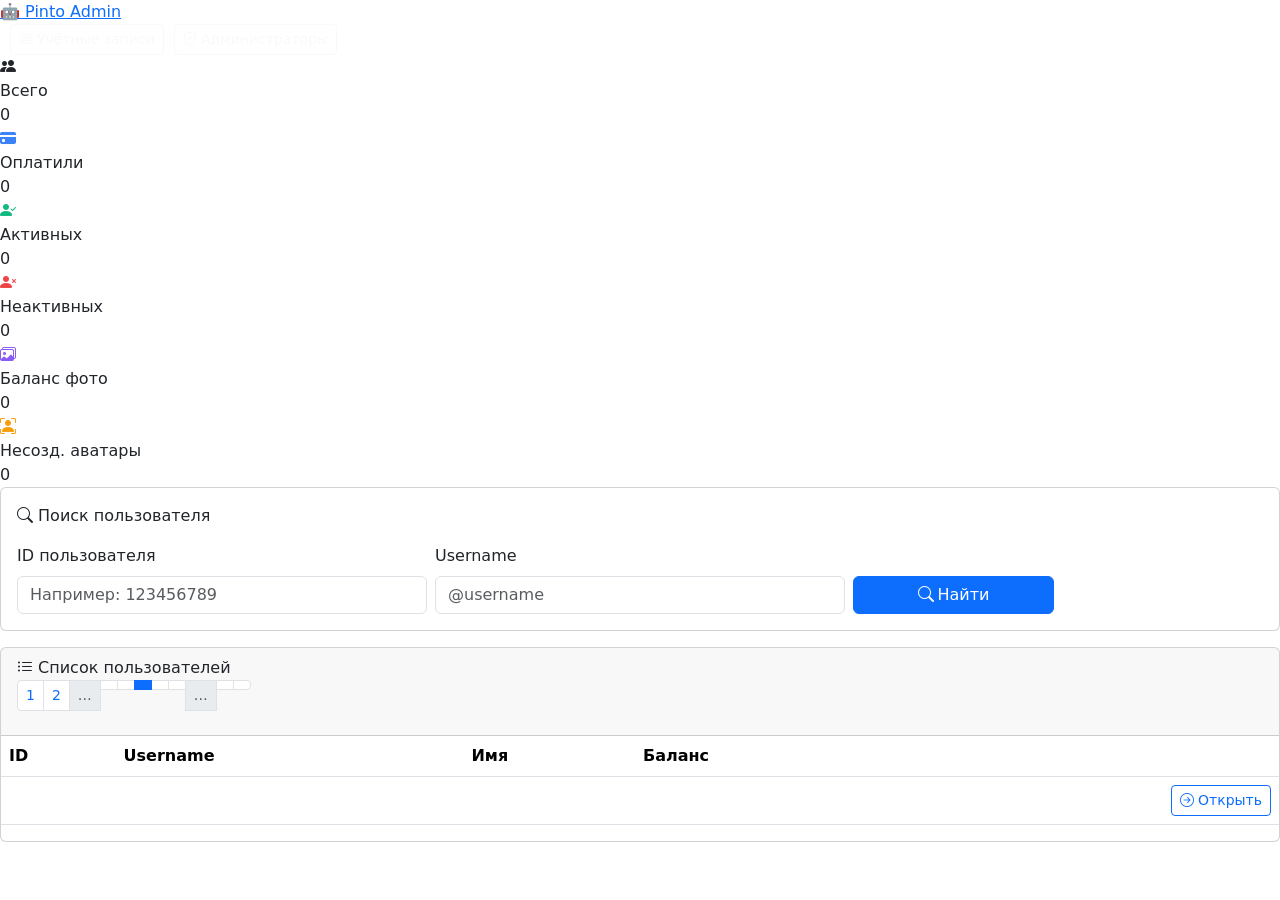
==== src/main/resources/templates/index.html @ 7c09c018 "start commit" ====
<!DOCTYPE html>
<html lang="ru" xmlns:th="http://www.thymeleaf.org"
      xmlns:sec="http://www.thymeleaf.org/extras/spring-security">
<head>
    <meta charset="UTF-8">
    <meta name="viewport" content="width=device-width, initial-scale=1.0">
    <title>Pinto Admin</title>
    <link rel="stylesheet" href="https://cdn.jsdelivr.net/npm/bootstrap@5.3.2/dist/css/bootstrap.min.css">
    <link rel="stylesheet" href="https://cdn.jsdelivr.net/npm/bootstrap-icons@1.11.3/font/bootstrap-icons.css">
    <link rel="stylesheet" th:href="@{/public/css/style.css}">
</head>
<body>

<!-- Navbar -->
<nav class="app-nav">
    <a href="/" class="app-nav-brand">
        <span class="icon">🤖</span>
        Pinto Admin
    </a>
    <div style="display:flex;align-items:center;gap:10px;">
        <span style="color:rgba(255,255,255,.45);font-size:13px;" sec:authentication="name"></span>
        <a th:href="@{/accounts}" id="accountsLink"
           th:data-accounts-allowed="${isMainUser}"
           class="btn btn-outline-light btn-sm">
            <i class="bi bi-people me-1"></i>Учётные записи
        </a>
        <a th:href="@{/admins}" class="btn btn-outline-light btn-sm">
            <i class="bi bi-shield-check me-1"></i>Администраторы
        </a>
    </div>
</nav>

<div class="page">

    <!-- Stats -->
    <div class="stats-grid">
        <div class="stat-card">
            <div class="stat-icon"><i class="bi bi-people-fill"></i></div>
            <div class="stat-label">Всего</div>
            <div class="stat-value" th:text="${usersSize}">0</div>
        </div>
        <div class="stat-card c-blue">
            <div class="stat-icon" style="color:#3b82f6"><i class="bi bi-credit-card-fill"></i></div>
            <div class="stat-label">Оплатили</div>
            <div class="stat-value" th:text="${payed}">0</div>
            <div class="stat-pct" th:text="${#numbers.formatPercent((payed * 1.0 / usersSize), 1, 2)}"></div>
        </div>
        <div class="stat-card c-green">
            <div class="stat-icon" style="color:#10b981"><i class="bi bi-person-check-fill"></i></div>
            <div class="stat-label">Активных</div>
            <div class="stat-value" th:text="${active}">0</div>
            <div class="stat-pct" th:text="${#numbers.formatPercent((active * 1.0 / payed), 1, 2)}"></div>
        </div>
        <div class="stat-card c-red">
            <div class="stat-icon" style="color:#ef4444"><i class="bi bi-person-x-fill"></i></div>
            <div class="stat-label">Неактивных</div>
            <div class="stat-value" th:text="${inactive}">0</div>
            <div class="stat-pct" th:text="${#numbers.formatPercent((inactive * 1.0 / payed), 1, 2)}"></div>
        </div>
        <div class="stat-card c-purple">
            <div class="stat-icon" style="color:#8b5cf6"><i class="bi bi-images"></i></div>
            <div class="stat-label">Баланс фото</div>
            <div class="stat-value" th:text="${sum}">0</div>
        </div>
        <div class="stat-card c-orange">
            <div class="stat-icon" style="color:#f59e0b"><i class="bi bi-person-bounding-box"></i></div>
            <div class="stat-label">Несозд. аватары</div>
            <div class="stat-value" th:text="${avatars}">0</div>
        </div>
    </div>

    <!-- Search -->
    <div class="card mb-3">
        <div class="card-body">
            <p class="card-title mb-3"><i class="bi bi-search"></i> Поиск пользователя</p>
            <form th:method="GET" th:action="@{/users}" id="searchForm">
                <div class="row g-2 align-items-end">
                    <div class="col-md-4">
                        <label for="searchId" class="form-label">ID пользователя</label>
                        <input type="number" id="searchId" name="id" class="form-control" placeholder="Например: 123456789">
                    </div>
                    <div class="col-md-4">
                        <label for="searchUsername" class="form-label">Username</label>
                        <input type="text" id="searchUsername" name="username" class="form-control" placeholder="@username">
                    </div>
                    <div class="col-md-2">
                        <button type="submit" class="btn btn-primary w-100">
                            <i class="bi bi-search me-1"></i>Найти
                        </button>
                    </div>
                </div>
            </form>
        </div>
    </div>

    <!-- Users table -->
    <div class="card">
        <div class="card-header">
            <span class="card-title"><i class="bi bi-list-ul"></i> Список пользователей</span>
            <!-- Pagination -->
            <nav>
                <ul class="pagination pagination-sm">
                    <li class="page-item" th:if="${page} > 1">
                        <a class="page-link" th:href="@{/?page=1}">1</a>
                    </li>
                    <li class="page-item" th:if="${page} > 2">
                        <a class="page-link" th:href="@{/?page=2}">2</a>
                    </li>
                    <li class="page-item disabled" th:if="${page} > 5">
                        <span class="page-link">…</span>
                    </li>
                    <li class="page-item" th:if="${page} > 4">
                        <a class="page-link"
                           th:href="@{/?page={p}(p=${page - 2})}"
                           th:text="${page - 2}"></a>
                    </li>
                    <li class="page-item" th:if="${page} > 4">
                        <a class="page-link"
                           th:href="@{/?page={p}(p=${page - 1})}"
                           th:text="${page - 1}"></a>
                    </li>
                    <li class="page-item active">
                        <span class="page-link" th:text="${page}"></span>
                    </li>
                    <li class="page-item" th:if="${page} * 100 < ${usersSize - 100}">
                        <a class="page-link"
                           th:href="@{/?page={p}(p=${page + 1})}"
                           th:text="${page + 1}"></a>
                    </li>
                    <li class="page-item" th:if="${page} * 100 < ${usersSize - 200}">
                        <a class="page-link"
                           th:href="@{/?page={p}(p=${page + 2})}"
                           th:text="${page + 2}"></a>
                    </li>
                    <li class="page-item disabled" th:if="${page} * 100 < ${usersSize - 400}">
                        <span class="page-link">…</span>
                    </li>
                    <li class="page-item" th:if="${page} * 100 < ${usersSize - 400}">
                        <a class="page-link"
                           th:href="@{/?page={p}(p=${usersSize / 100 - 1})}"
                           th:text="${usersSize / 100 - 1}"></a>
                    </li>
                    <li class="page-item"
                        th:if="${page} * 100 < ${usersSize - 400} or ${page} * 100 < ${usersSize - 300}">
                        <a class="page-link"
                           th:href="@{/?page={p}(p=${usersSize / 100})}"
                           th:text="${usersSize / 100}"></a>
                    </li>
                </ul>
            </nav>
        </div>
        <div class="table-responsive">
            <table class="table table-hover">
                <thead>
                <tr>
                    <th>ID</th>
                    <th>Username</th>
                    <th>Имя</th>
                    <th>Баланс</th>
                    <th></th>
                </tr>
                </thead>
                <tbody>
                <tr th:each="user : ${users}">
                    <td style="color:var(--muted)" th:text="${user.userId}"></td>
                    <td>
                        <a th:href="@{https://t.me/{u}(u=${user.username})}"
                           th:text="${user.username}"
                           target="_blank"
                           class="tg-link"></a>
                    </td>
                    <td th:text="${user.name}"></td>
                    <td>
                        <span class="badge bg-light text-dark border" th:text="${user.count} + ' фото'"></span>
                    </td>
                    <td style="text-align:right">
                        <a th:href="@{/users?id={id}(id=${user.userId})}" class="btn btn-sm btn-outline-primary">
                            <i class="bi bi-arrow-right-circle me-1"></i>Открыть
                        </a>
                    </td>
                </tr>
                </tbody>
            </table>
        </div>
    </div>

</div>

<div class="modal fade" id="accessDeniedModal" tabindex="-1">
    <div class="modal-dialog modal-dialog-centered">
        <div class="modal-content">
            <div class="modal-header">
                <h5 class="modal-title"><i class="bi bi-shield-lock me-2"></i>Доступ ограничен</h5>
                <button type="button" class="btn-close" data-bs-dismiss="modal"></button>
            </div>
            <div class="modal-body">
                Раздел «Учётные записи» доступен только главным администраторам.
            </div>
            <div class="modal-footer">
                <button type="button" class="btn btn-secondary" data-bs-dismiss="modal">Закрыть</button>
            </div>
        </div>
    </div>
</div>

<script src="https://cdn.jsdelivr.net/npm/bootstrap@5.3.2/dist/js/bootstrap.bundle.min.js"></script>
<script th:src="@{/public/js/app.js}"></script>
</body>
</html>
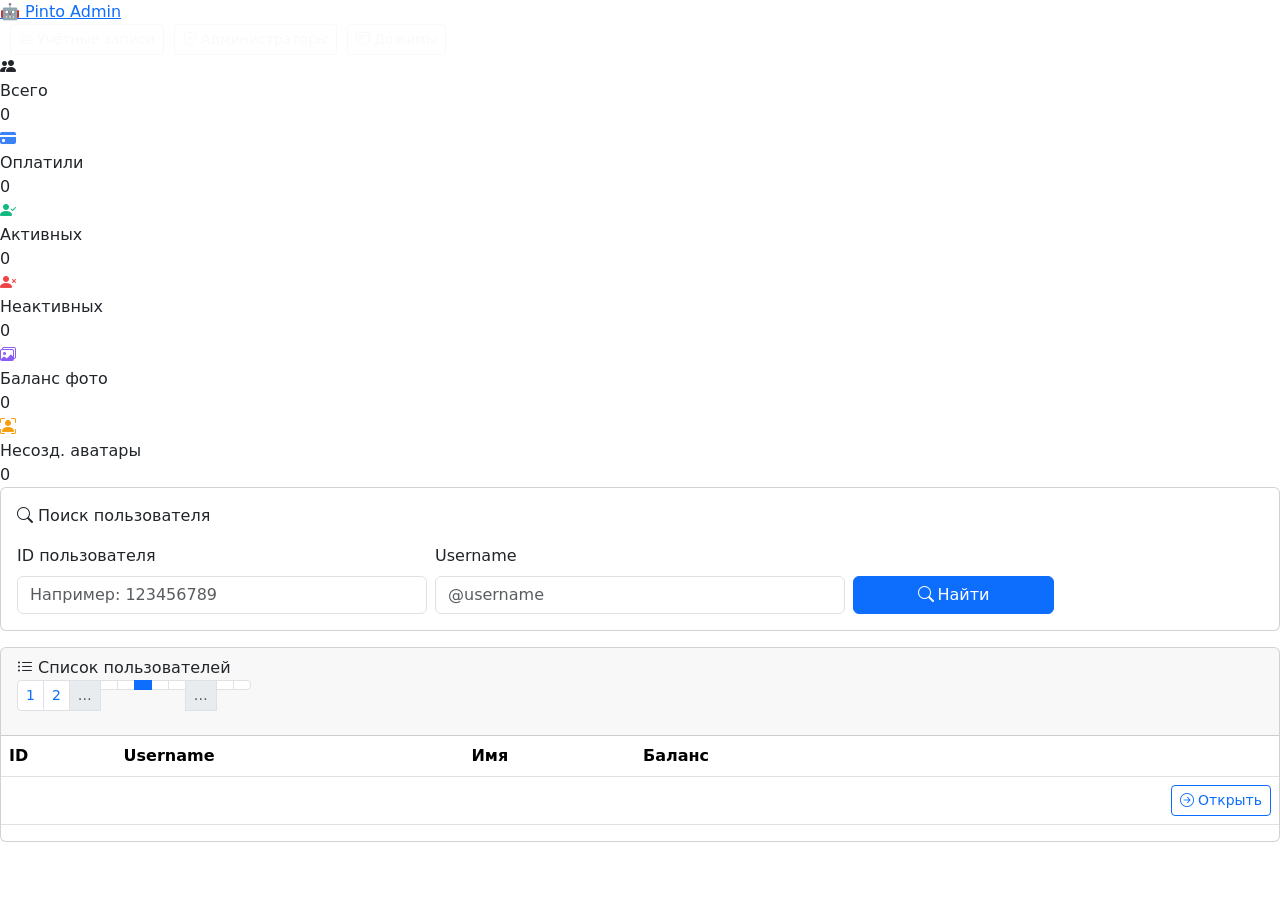
==== commit b24d0e1d: "управление дожимами" ====
--- a/src/main/resources/templates/index.html
+++ b/src/main/resources/templates/index.html
@@ -26,6 +26,11 @@
         </a>
         <a th:href="@{/admins}" class="btn btn-outline-light btn-sm">
             <i class="bi bi-shield-check me-1"></i>Администраторы
+        </a>
+        <a th:href="@{/push-messages}" id="pushMessagesLink"
+           th:data-accounts-allowed="${isMainUser}"
+           class="btn btn-outline-light btn-sm">
+            <i class="bi bi-chat-square-text me-1"></i>Дожимы
         </a>
     </div>
 </nav>
